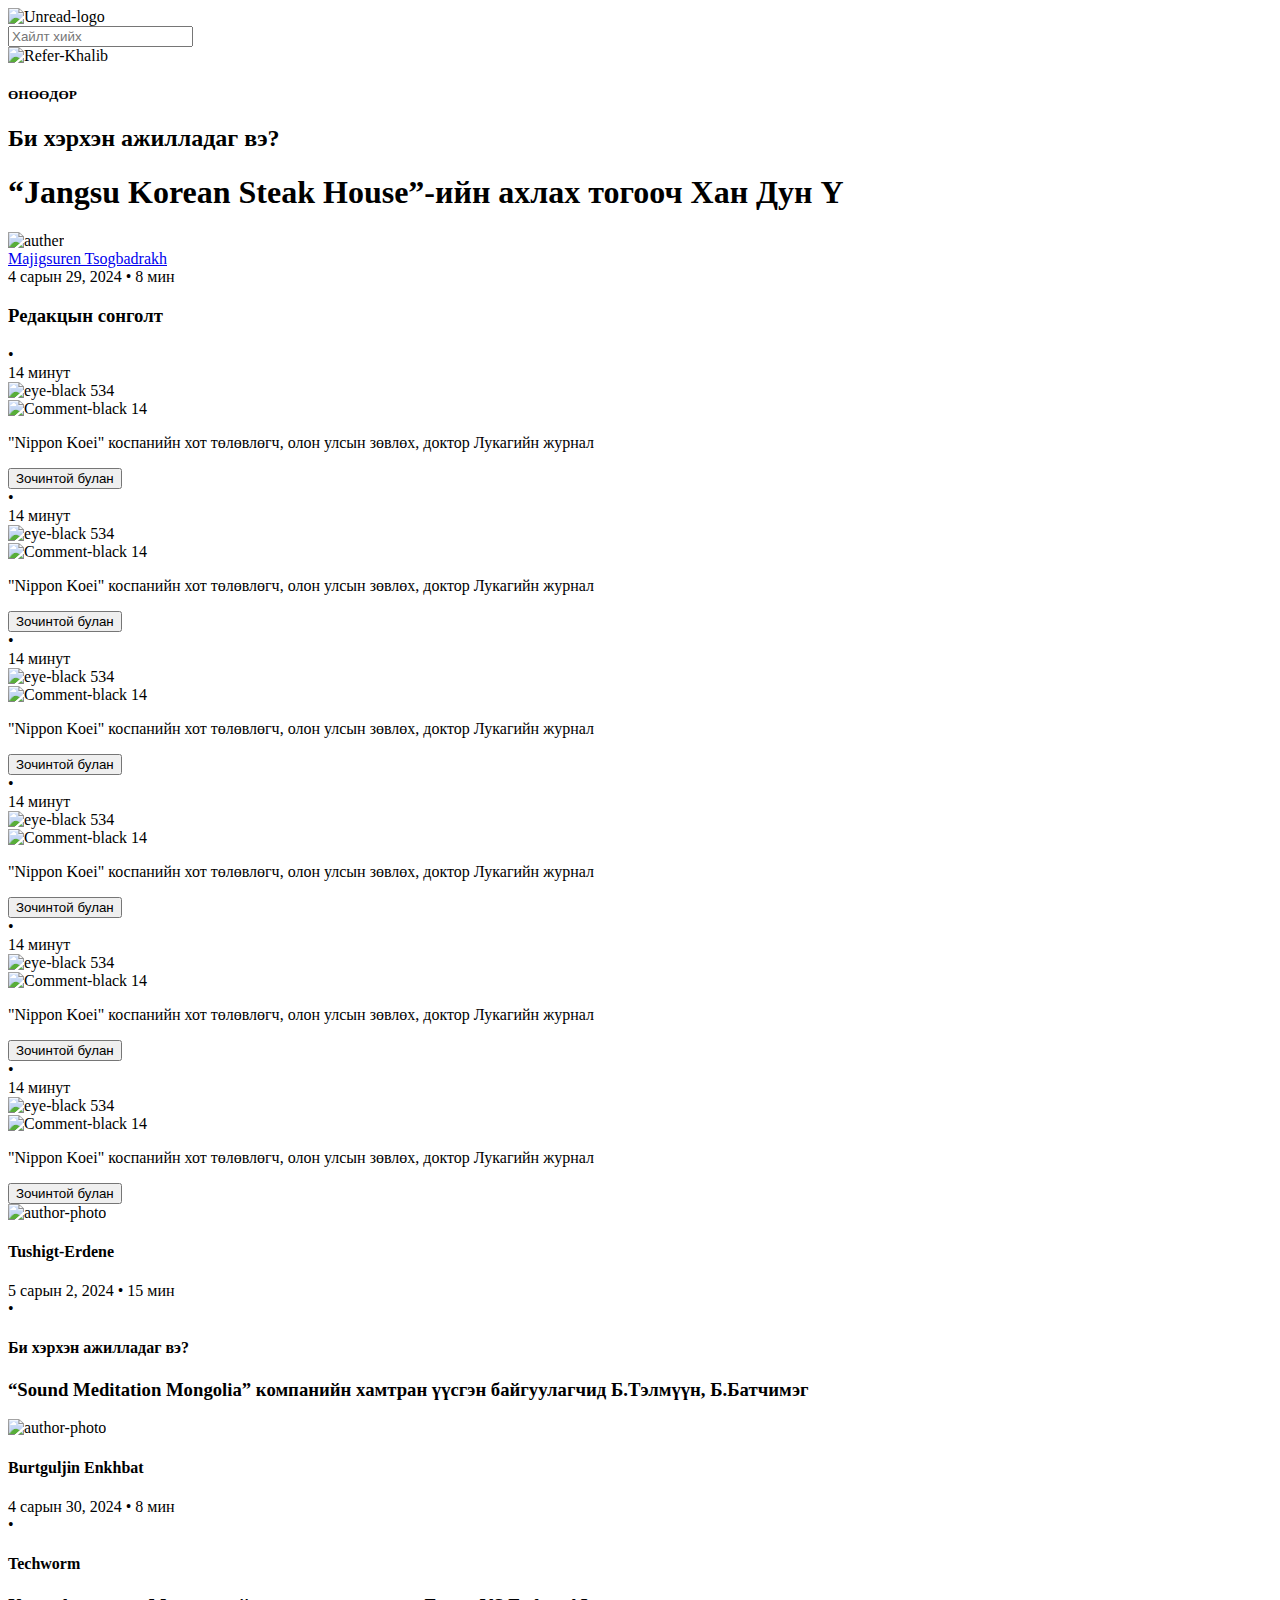
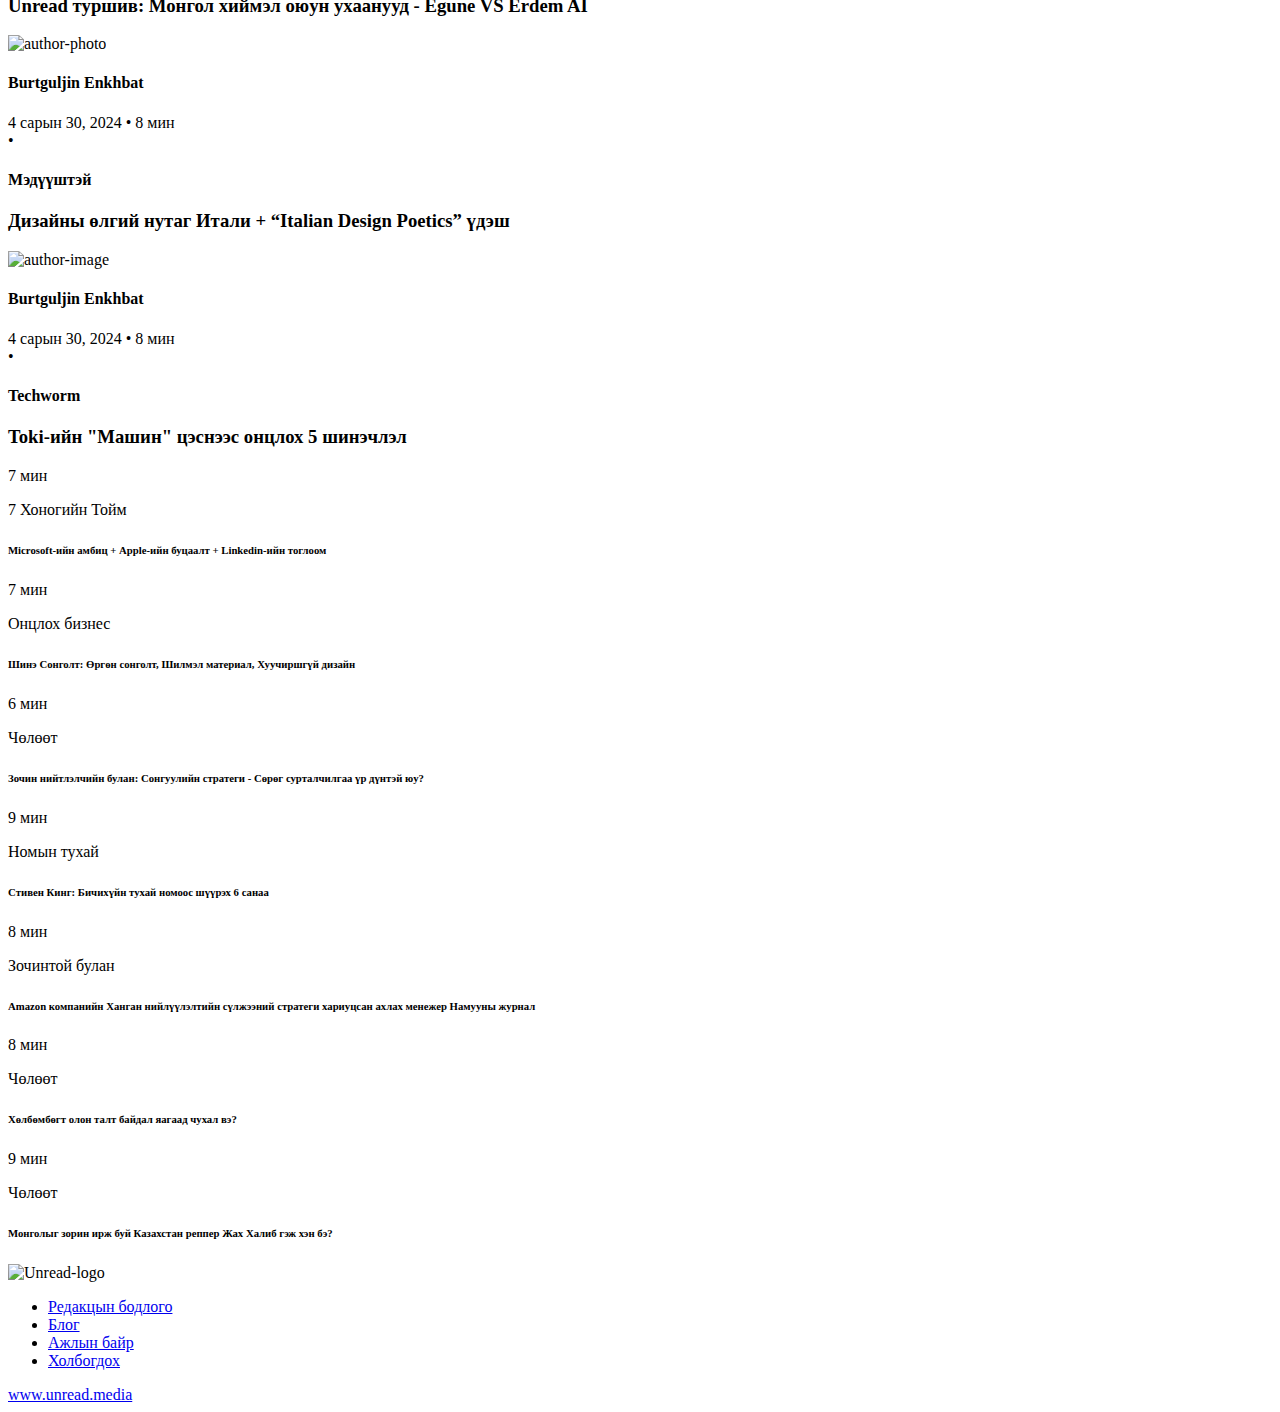
==== index.html @ 74ddb9d6 "Add files via upload" ====
<!DOCTYPE html>
<html lang="en">
  <head>
    <meta charset="UTF-8" />
    <meta name="viewport" content="width=device-width, initial-scale=1.0" />
    <link rel="stylesheet" href="./css/style.css" />
    <link
      rel="stylesheet"
      media="screen and (min-width:500px)"
      href="./css/mobile.css"
    />
    <link
      rel="stylesheet"
      media="screen and (max-width:1100px)"
      href="./css/widescreen.css"
    />

    <link
      rel="stylesheet"
      href="https://cdnjs.cloudflare.com/ajax/libs/font-awesome/6.5.2/css/all.min.css"
      integrity="sha512-SnH5WK+bZxgPHs44uWIX+LLJAJ9/2PkPKZ5QiAj6Ta86w+fsb2TkcmfRyVX3pBnMFcV7oQPJkl9QevSCWr3W6A=="
      crossorigin="anonymous"
      referrerpolicy="no-referrer"
    />
   

    <script src="https://kit.fontawesome.com/667c68e05d.js" crossorigin="anonymous"></script>
    <title>Unread today</title>
  </head>

  <body>
    <!-- Section:navbar -->
    <nav>
      <div>
        <i class="fa-solid fa-bars"></i>
      </div>
      <div class="navbar">
        <img
          src="https://unread.today/files/site_meta/b809740220f5b5b4749e697e42df987b.png"
          class="logo"
          alt="Unread-logo"
        />
        <span></span>
        <i class="fa-solid fa-magnifying-glass"></i>
        <form class="uk-search">
          <input
            class="core-search"
            type="search"
            name="SearchText"
            placeholder="Хайлт хийх"
          />
        </form>
        <!-- Doing navbar ended text -->

        <!-- Doing Search  -->


      </div>
      <div class="navbar-abandoned">
        <span></span>
        <span></span>
        <a href=""></a>


      </div>
    </nav>

    <!-- Section:hero -->
    <section id="hero">
      <div class="hero-overlay"></div>
      <div class="hero-info">
        <!-- large screen дээр зураг орж ирнэ. -->
        <div class="hero-lg-content">
          <div class="hero-content-photo">
            <img src="content-Khalib.jpg" alt="Refer-Khalib" />
          </div>
          <div>
            <div class="hero-content">
              <h5 class="fade-today">ӨНӨӨДӨР</h5>
              <h2>Би хэрхэн ажилладаг вэ?</h2>

              <h1>“Jangsu Korean Steak House”-ийн ахлах тогооч Хан Дун Ү</h1>
            </div>

            <!-- Author -->

            <div class="auther">
              <img src="hero-auther.jpg" alt="auther" />

              <div class="auther-name">
                <a class="fade-auther"
                  href="https://unread.today/author/Majigsuren"
                >
                  Majigsuren Tsogbadrakh</a
                >
                <br />

                <!-- <h4>Majigsuren Tsogbadrakh</h4> -->

                <span>4 сарын 29, 2024 • 8 мин</span>
              </div>
            </div>
          </div>
        </div>
      </div>
    </section>
    <!-- Doing Slider -->
    <section class="scroll">
      <h3>Редакцын сонголт</h3>

      <div id="scroll-container">
        <!-- img1 -->
        <!-- Scroll Section1 -->
        <div class="scroll--card" id="scroll-card-1">
          <div class="top">
            <div class="item item-1">
              <span>•</span>
            </div>

            <div class="item item-2">14 минут</div>
          </div>
          <div>
            <div class="middle">
              <div class="item item-3">
                <img src="eye-black.png" width="31px" alt="eye-black" />
                534
              </div>

              <div class="item item-4">
                <img
                  src="comment-black.png"
                  width="25px"
                  alt="Comment-black"
                />
                14
              </div>
            </div>

            <div class="bottom">
              <div class="item item-5">
                <p>
                  "Nippon Koei" коспанийн хот төлөвлөгч, олон улсын зөвлөх,
                  доктор Лукагийн журнал
                </p>
              </div>
            </div>

            <div class="item item-6">
              <a href="https://unread.today/c/journal-luka">
                <button>Зочинтой булан</button>
              </a>
            </div>
          </div>
        </div>
        <!-- Scroll Section2 -->
        <div class="scroll--card" id="scroll-card-2">
          <div class="top">
            <div class="item item-1">
              <span>•</span>
            </div>

            <div class="item item-2">14 минут</div>
          </div>
          <div>
            <div class="middle">
              <div class="item item-3">
                <img src="eye-black.png" width="31px" alt="eye-black" />
                534
              </div>

              <div class="item item-4">
                <img
                  src="comment-black.png"
                  width="25px"
                  alt="Comment-black"
                />
                14
              </div>
            </div>

            <div class="bottom">
              <div class="item item-5">
                <p>
                  "Nippon Koei" коспанийн хот төлөвлөгч, олон улсын зөвлөх,
                  доктор Лукагийн журнал
                </p>
              </div>
            </div>

            <div class="item item-6">
              <a href="https://unread.today/c/journal-luka">
                <button>Зочинтой булан</button>
              </a>
            </div>
          </div>
        </div>
        <!-- img1-ended -->
        <!-- Scroll section 3 -->
        <div class="scroll--card" id="scroll-card-3">
          <div class="top">
            <div class="item item-1">
              <span>•</span>
            </div>

            <div class="item item-2">14 минут</div>
          </div>
          <div>
            <div class="middle">
              <div class="item item-3">
                <img src="eye-black.png" width="31px" alt="eye-black" />
                534
              </div>

              <div class="item item-4">
                <img
                  src="comment-black.png"
                  width="25px"
                  alt="Comment-black"
                />
                14
              </div>
            </div>

            <div class="bottom">
              <div class="item item-5">
                <p>
                  "Nippon Koei" коспанийн хот төлөвлөгч, олон улсын зөвлөх,
                  доктор Лукагийн журнал
                </p>
              </div>
            </div>

            <div class="item item-6">
              <a href="https://unread.today/c/journal-luka">
                <button>Зочинтой булан</button>
              </a>
            </div>
          </div>
        </div>

        <!-- Scroll Section4 -->
        <div class="scroll--card" id="scroll-card-4">
          <div class="top">
            <div class="item item-1">
              <span>•</span>
            </div>

            <div class="item item-2">14 минут</div>
          </div>
          <div>
            <div class="middle">
              <div class="item item-3">
                <img src="eye-black.png" width="31px" alt="eye-black" />
                534
              </div>

              <div class="item item-4">
                <img
                  src="comment-black.png"
                  width="25px"
                  alt="Comment-black"
                />
                14
              </div>
            </div>

            <div class="bottom">
              <div class="item item-5">
                <p>
                  "Nippon Koei" коспанийн хот төлөвлөгч, олон улсын зөвлөх,
                  доктор Лукагийн журнал
                </p>
              </div>
            </div>

            <div class="item item-6">
              <a href="https://unread.today/c/journal-luka">
                <button>Зочинтой булан</button>
              </a>
            </div>
          </div>
        </div>
        <!-- Scroll Section5 -->
        <div class="scroll--card" id="scroll-card-5">
          <div class="top">
            <div class="item item-1">
              <span>•</span>
            </div>

            <div class="item item-2">14 минут</div>
          </div>
          <div>
            <div class="middle">
              <div class="item item-3">
                <img src="eye-black.png" width="31px" alt="eye-black" />
                534
              </div>

              <div class="item item-4">
                <img
                  src="comment-black.png"
                  width="25px"
                  alt="Comment-black"
                />
                14
              </div>
            </div>

            <div class="bottom">
              <div class="item item-5">
                <p>
                  "Nippon Koei" коспанийн хот төлөвлөгч, олон улсын зөвлөх,
                  доктор Лукагийн журнал
                </p>
              </div>
            </div>

            <div class="item item-6">
              <a href="https://unread.today/c/journal-luka">
                <button>Зочинтой булан</button>
              </a>
            </div>
          </div>
        </div>

        <!-- Scroll Section6 -->
        <div class="scroll--card" id="scroll-card-6">
          <div class="top">
            <div class="item item-1">
              <span>•</span>
            </div>

            <div class="item item-2">14 минут</div>
          </div>
          <div>
            <div class="middle">
              <div class="item item-3">
                <img src="eye-black.png" width="31px" alt="eye-black" />
                534
              </div>

              <div class="item item-4">
                <img
                  src="comment-black.png"
                  width="25px"
                  alt="Comment-black"
                />
                14
              </div>
            </div>

            <div class="bottom">
              <div class="item item-5">
                <p>
                  "Nippon Koei" коспанийн хот төлөвлөгч, олон улсын зөвлөх,
                  доктор Лукагийн журнал
                </p>
              </div>
            </div>

            <div class="item item-6">
              <a href="https://unread.today/c/journal-luka">
                <button>Зочинтой булан</button>
              </a>
            </div>
          </div>
        </div>
      </div>
    </section>



    <!--Section: Article-->





    <!-- 1 -->
    <section class="article">
      <!-- 1 -->
      <div class="article-container">


          <div class="article-author">
            <img src="https://unread.today/files/profile/03777e0530674c333e0932d56a7097ae.jpeg" alt="author-photo">
         
            <div class="article-author-content">
              <h4>Tushigt-Erdene</h4>
              <span>5 сарын 2,  2024</span>
             
              <span>•</span> 
              <span>15 мин </span>
        
            </div>
         </div>

         <div class="article-tab">
         
             <div class="article-content">
              <div class="article-category">
                <span>•</span>
                <h4>Би хэрхэн ажилладаг вэ?</h4>
              </div>
              <h3>
                  “Sound Meditation Mongolia” компанийн хамтран үүсгэн байгуулагчид Б.Тэлмүүн, Б.Батчимэг
                  
              </h3>
            </div>
            <div class="article-image" id="article-image-1"></div>


      </div>

      </div>
    
      <!-- 2 -->
      <div class="article-container">
          <div class="article-author">
            <img
              src="https://unread.today/files/profile/452a23488f336be1094232a7cb0e83bd.jpg"  alt="author-photo">
              

            <div class="article-author-content">
              <h4>Burtguljin Enkhbat</h4>
              <span>4 сарын 30, 2024</span>
              <span>•</span> 
              <span>8 мин</span>
            </div>
          </div>
          <div class="article-tab">
            <div class="article-content">
              <div class="article-category">
                  <span>•</span> 
             
                <h4>Techworm</h4>
              </div>
              <h3>Unread туршив: Монгол хиймэл оюун ухаанууд - Egune VS Erdem AI</h3>
            </div>
            <div class="article-image" id="article-image-2"></div>
          </div>
        </div>
        <!-- 3 -->

        <div class="article-container">
          <div class="article-author">
            <img
              src="https://unread.today/files/profile/f14a217d09d0d74f3824c3aa80eba6a5.JPG"
              alt="author-photo"

            >
            <div class="article-author-content">
              <h4>Burtguljin Enkhbat</h4>
              <span>4 сарын 30, 2024</span>
              <span>•</span> 
             
              <span>8 мин</span>
            </div>
          </div>
          <div class="article-tab">
            <div class="article-content">
              <div class="article-category">
                  <span>•</span> 
             
                <h4>Мэдүүштэй</h4>
              </div>
              <h3>Дизайны өлгий нутаг Итали + “Italian Design Poetics” үдэш</h3>
            </div>
            <div class="article-image" id="article-image-3"></div>
          </div>
        </div>
           <!-- 4 -->

           <div class="article-container">
              <div class="article-author">
                <img
                  src="https://unread.today/files/profile/aea2b15a61878174b3ccd1b207eefea2.JPG"
                  alt="author-image"
                />

              
                <div class="article-author-content">
                  <h4>Burtguljin Enkhbat</h4>
                  <span>4 сарын 30, 2024</span>
                  <span>•</span> 
                 
                  <span>8 мин</span>
                </div>
              </div>
              <div class="article-tab">
                <div class="article-content">
                  <div class="article-category">
                      <span>•</span> 
                 
                    <h4>Techworm</h4>
                  </div>
                  <h3>Toki-ийн "Машин" цэснээс онцлох 5 шинэчлэл</h3>
                </div>
                <div class="article-image" id="article-image-4"></div>
              </div>
            </div>
              
  </section>



  <section class="prev-week">
    <div class="prev-week-container">
  
    


      <div class="prev-container">
        
        
        <div class="box-img big-img card-flex" id="prev-img-1">
          
          <!-- Prev:text -->
          <div class="prev-content">
            <span>7 мин</span>
            <P>7 Хоногийн Тойм</P>
            <h6>
              Microsoft-ийн амбиц + Apple-ийн буцаалт + Linkedin-ийн тоглоом
  
            </h6>
  
          </div>
          <!-- Prev:text ended -->
          
          
          </div>


        <div class="small-img-container">
          <div class="box-img small-img card-flex" id="prev-img-2">
            
            <div class="prev-content-small">
              <span>7 мин</span>
              <P> Онцлох бизнес</P>
              <h6>
                Шинэ Сонголт: Өргөн сонголт, Шилмэл материал, Хуучиршгүй дизайн
              </h6>
    
            </div>
            <!-- img -->

          </div>
          <div class="box-img small-img card-flex" id="prev-img-3">

            <div class="prev-content-small">
              <span>6 мин</span>
              <P> Чөлөөт</P>
              <h6>
                Зочин нийтлэлчийн булан: Сонгуулийн стратеги - Сөрөг сурталчилгаа үр дүнтэй юу?
              </h6>
    
            </div>
            
            
            
            <!-- img3 -->
            
            </div>
        </div>
      </div>

      <!-- second container -->
      <div class="prev-container">
        <div class="small-img-container">
          <div class="box-img small-img card-flex" id="prev-img-4">
            
            <div class="prev-content-small">
              <span>9 мин</span>
              <P>Номын тухай</P>
              <h6>
                Cтивен Кинг: Бичихүйн тухай номоос шүүрэх 6 санаа
    
              </h6>
    
            </div>
            <!-- img4 -->
          
            
            
            </div>
          <div class="box-img small-img card-flex" id="prev-img-5">
            
            <div class="prev-content-small">
              <span>8 мин</span>
              <P>Зочинтой булан</P>
              <h6>
                Amazon компанийн Ханган нийлүүлэлтийн сүлжээний стратеги хариуцсан ахлах менежер Намууны журнал

              </h6>
    
            </div>
          
            
            <!-- img5 -->
            
            </div> 
        </div>


        <div class="mid-img-container">
          <div class="box-img mid-img card-flex" id="prev-img-6">

            <div class="prev-content-mid">
              <span>8 мин</span>
              <P>Чөлөөт</P>
              <h6>
                Хөлбөмбөгт олон талт байдал яагаад чухал вэ?
              </h6>
    
            </div>
            
          
            
          </div>
          <div class="box-img mid-img card-flex" id="prev-img-7">


            <div class="prev-content-mid">
              <span>9 мин</span>
              <P>Чөлөөт</P>
              <h6>
                Монголыг зорин ирж буй Казахстан реппер Жах Халиб гэж хэн бэ?
              </h6>
    
            </div>
            
        
            
            </div>
        </div>
      </div>
    </div>
  </section>

  <div class="footer-top">


  </div>

  <footer class="footer-bottom">
 <div class="footer-container">

   <div class="footer-info">
     <img
     src="https://unread.today/files/site_meta/b809740220f5b5b4749e697e42df987b.png"
     class="logo"
     alt="Unread-logo">

     <div class="footer-li">
       <ul>
         <li><a href="#">Редакцын бодлого</a></li>
         <li><a href="#">Блог</a></li>
         <li><a href="#">Ажлын байр</a></li>
         <li><a href="#">Холбогдох</a></li>
        
       </ul>
     </div>
   </div>
 <!-- social -->
   <div class="social">
     <a href="http://facebook.com" target="_blank"><i class="fab fa-facebook fa-3x"></i></a>
     <a href="http://twitter.com" target="_blank"><i class="fab fa-twitter fa-3x"></i></a>
     <a href="http://instagram.com" target="_blank"><i class="fab fa-instagram fa-3x"></i></a>
     <a href="http://youtube.com" target="_blank"><i class="fab fa-youtube fa-3x"></i></a>
     <!-- <i class="fa-brands fa-app-store-ios fa-3x   "></i>
     <i class="fa-brands fa-google-pay fa-3x"></i>
     <i class="fa-brands fa-google-play fa-3x"></i> -->
     <!-- https://fontawesome.com/search?q=Google%20play&o=r&m=free&f=brands%2Csharp%2Cclassic -->
  </div>
  <div class="footer-media"><a href="http://www.unread.media" class="unread-link" target="_blank">www.unread.media</a></div>

 </div>

  </footer>




    <!-- Doing circle -->

    <!-- chechbox input -->
    <!-- <div id="check">
      <input type="checkbox" name="a" />
    </div> -->

    <!-- Text Fade-in-fade-out using CSS animation -->
    <!-- <div class="fade-in-fade-out">Smart Code</div> -->

    <!--  -->
    
    <!-- Doing navbar abondened content -->


</html>
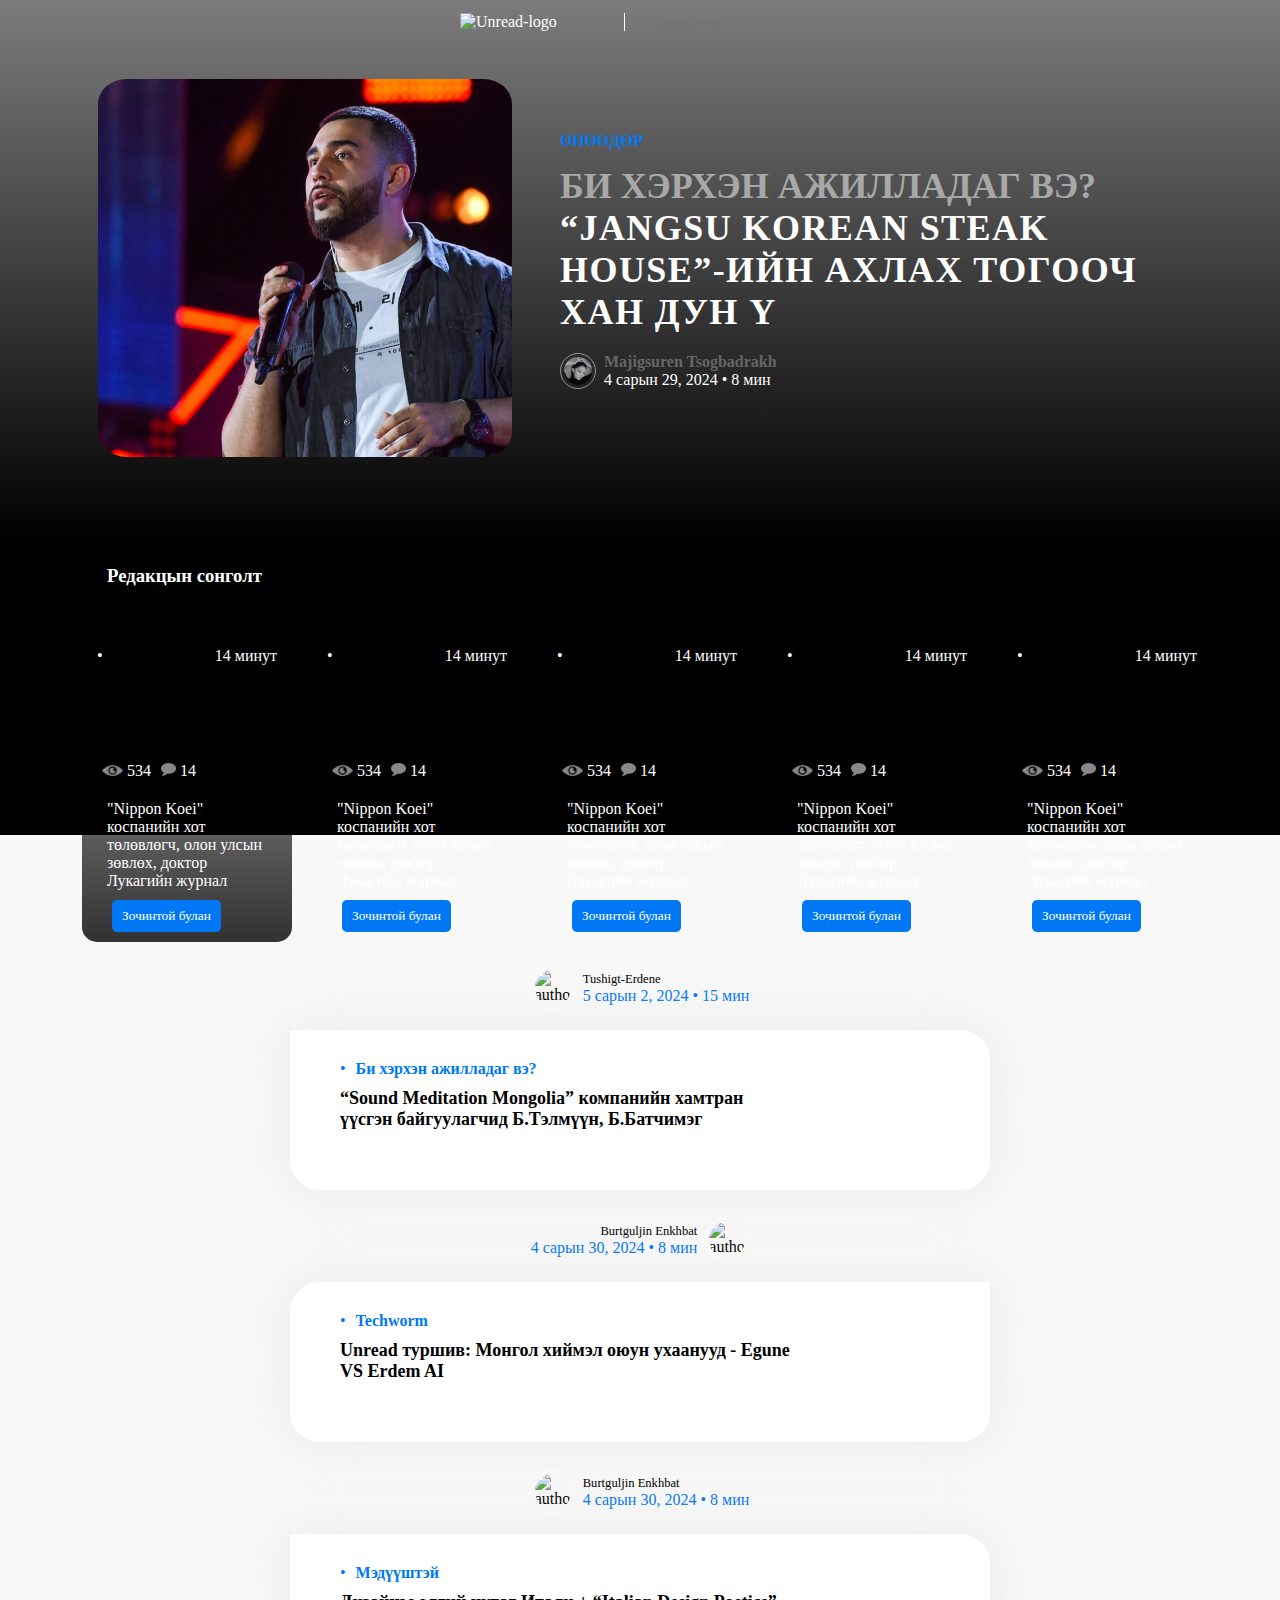
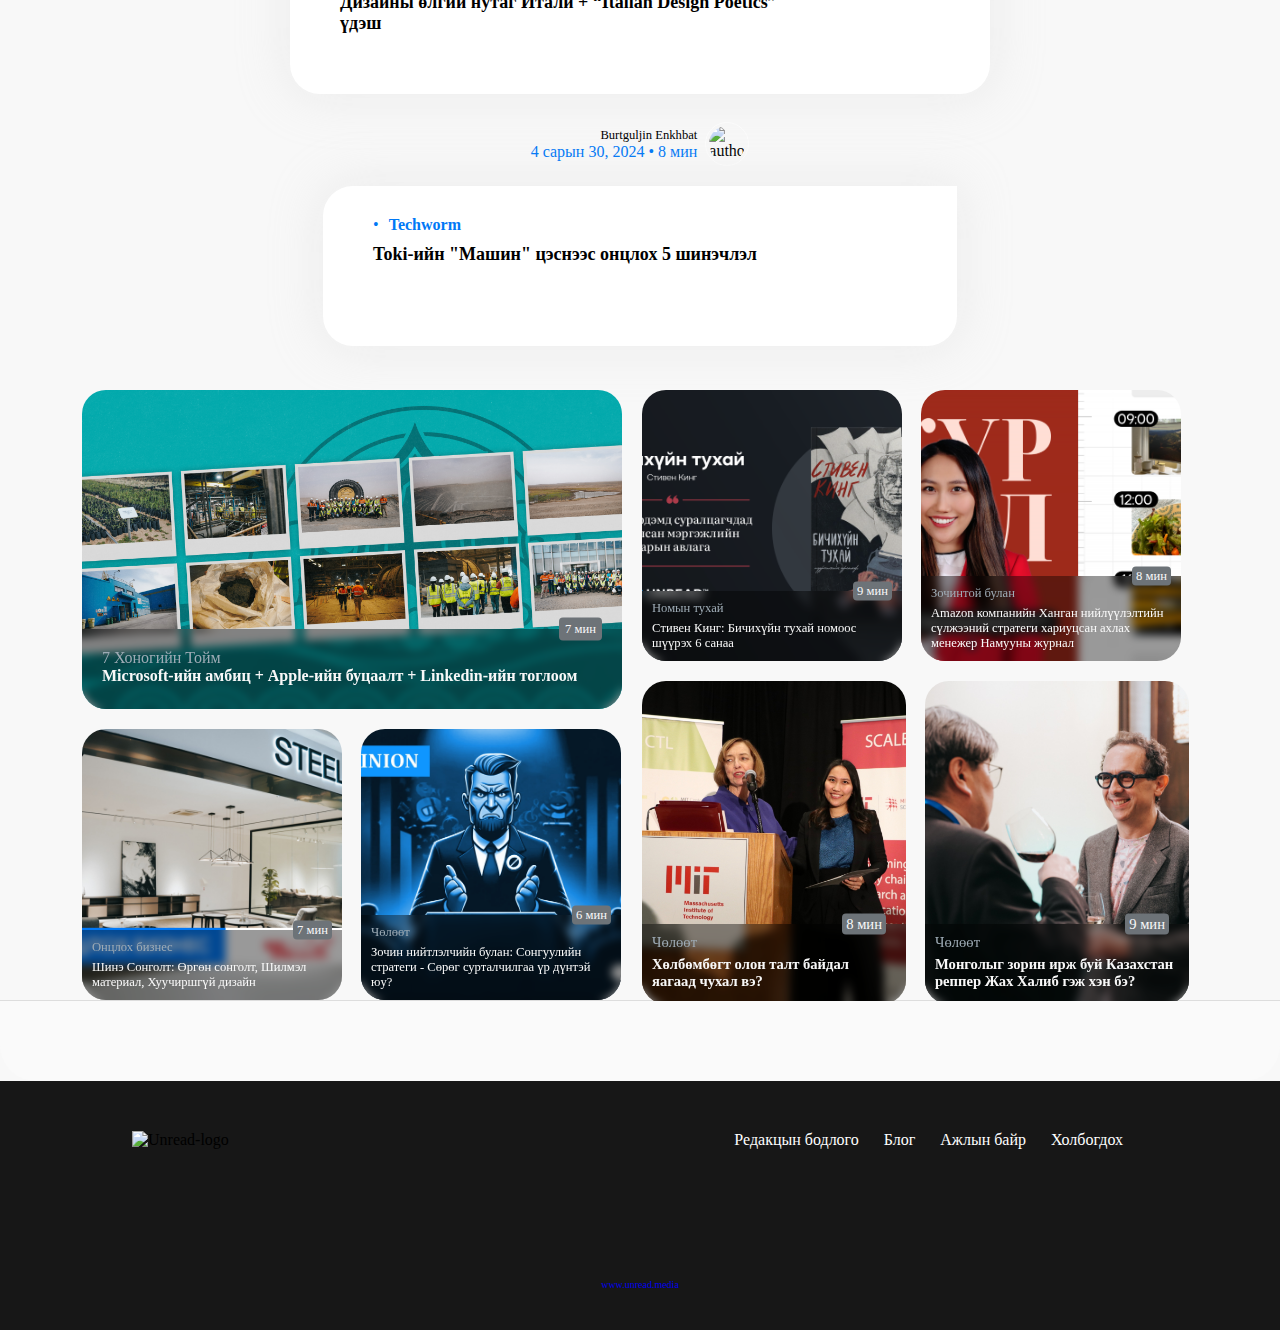
==== commit d5b0af24: "Upload html again" ====
--- a/index.html
+++ b/index.html
@@ -3,16 +3,16 @@
   <head>
     <meta charset="UTF-8" />
     <meta name="viewport" content="width=device-width, initial-scale=1.0" />
-    <link rel="stylesheet" href="./css/style.css" />
+    <link rel="stylesheet" href="style.css" />
     <link
       rel="stylesheet"
       media="screen and (min-width:500px)"
-      href="./css/mobile.css"
+      href="mobile.css"
     />
     <link
       rel="stylesheet"
       media="screen and (max-width:1100px)"
-      href="./css/widescreen.css"
+      href="widescreen.css"
     />
 
     <link
--- a/style.css
+++ b/style.css
@@ -0,0 +1,856 @@
+* {
+  box-sizing: border-box;
+  margin: 0;
+  font-weight: normal;
+  font-family: "SF Display";
+}
+body {
+  background-color: #f8f8f8;
+}
+
+@font-face {
+  font-family: "SF Display";
+  src: url(/fonts/SF-UI-Display-Regular.otf);
+}
+
+@font-face {
+  font-family: "SF Display";
+  src: url(/fonts/SF-UI-Display-Medium.otf);
+  font-weight: 500;
+}
+@font-face {
+  font-family: "SF Display";
+  src: url(/fonts/SF-UI-Display-Semibold.otf);
+  font-weight: 600;
+}
+@font-face {
+  font-family: "SF Display";
+  src: url(/fonts/SF-UI-Display-Bold.otf);
+  font-weight: 700;
+}
+@font-face {
+  font-family: "SF Display";
+  src: url(/fonts/SF-UI-Display-Black.otf);
+  font-weight: 800;
+}
+
+h1,
+h2,
+h3,
+h4,
+h5,
+h6 {
+  font-weight: 700;
+}
+
+/* navbar styling */
+
+nav {
+  position: absolute;
+  z-index: 3;
+  width: 100%;
+  display: flex;
+  justify-content: space-between;
+  align-items: center;
+  /* background-color: #333; */
+  padding: 12px 20px;
+  color: #fff;
+}
+
+.navbar {
+  display: flex;
+  justify-content: space-between;
+  align-items: center;
+}
+
+.navbar span::before {
+  content: " ";
+  display: inline-block;
+  width: 1px;
+  background-color: #fff;
+  height: 18px;
+  margin-left: 30px;
+  margin-right: 17px;
+  vertical-align: middle;
+}
+
+nav img {
+  width: 134px;
+  height: 18px;
+}
+.nav i {
+  height: 20px;
+}
+
+.core-search {
+  margin-left: 10px;
+  border: none;
+  background-color: transparent;
+  display: none;
+}
+
+/* Section:hero stying */
+
+#hero {
+  position: relative;
+  width: 100%;
+  height: 60vh;
+  /* background: url("https://unread.today/files/969a1aed-77a4-45e9-b7b7-3ee2709aaf31/2b2d04a35eea05cd9d130e962f3d2ee3.jpg")
+    no-repeat center center/cover; */
+  /* background-size: cover; */
+  /* background-position: center; */
+
+  background: url(../img/hero-Khalib.png) no-repeat center center/cover;
+  color: #fff;
+  /* overlay effect */
+  /* position: absolute;
+  top: 0;
+  left: 0;
+  z-index: -2; */
+  display: flex;
+  align-items: end;
+  justify-content: center;
+}
+
+#hero .hero-overlay {
+  position: absolute;
+  width: 100%;
+  height: 100%;
+  background-image: linear-gradient(
+    to bottom,
+    rgba(0, 0, 0, 0.5),
+    rgba(0, 0, 0, 1)
+  );
+  z-index: 1;
+  top: 0;
+  left: 0;
+}
+
+#hero .hero-info {
+  flex-direction: column;
+  padding: 0 20px;
+  margin-bottom: 60px;
+  /*  */
+
+  position: absolute;
+  width: 100%;
+  z-index: 2;
+  margin: auto;
+}
+#hero .hero-content {
+  padding-bottom: 20px;
+  text-transform: uppercase;
+}
+
+#hero .hero-content h1 {
+  font-weight: 900;
+  letter-spacing: 0.09rem;
+}
+
+.hero-content h2 {
+  color: rgba(255, 255, 255, 0.5);
+
+  margin: 7px 0 0 0;
+}
+
+#hero .hero-info h5 {
+  color: #0078f6;
+  margin: 0 11px 15px 0;
+}
+
+#auther {
+  display: block;
+}
+
+span .pre-dot::before {
+  content: "•";
+}
+
+.auther {
+  display: flex;
+  gap: 8px;
+}
+.auther img {
+  width: 36px;
+  height: 36px;
+  border-radius: 50%;
+  border: 1px solid rgba(255, 255, 255, 0.5);
+  padding: 3px;
+}
+.auther-name a {
+  text-decoration: none;
+  color: rgba(255, 255, 255, 0.3);
+
+  font-weight: 700;
+}
+
+.hero-content-img {
+  max-width: 446px;
+  max-height: 446px;
+}
+
+.hero-content-photo {
+  display: none;
+}
+
+/* media query */
+
+@media screen and (min-width: 768px) {
+  .core-search {
+    display: block;
+  }
+
+  #hero {
+    align-items: center;
+  }
+
+  .hero-lg-content {
+    display: flex;
+    max-width: 1116px;
+    gap: 32px;
+    justify-content: center;
+    align-items: center;
+    margin: auto;
+  }
+
+  .hero-content h1,
+  .hero-content h2 {
+    font-size: 36px;
+  }
+
+  .hero-content-photo {
+    display: block;
+    max-width: 446px;
+    max-height: 446px;
+  }
+
+  .hero-content-photo img {
+    width: 100%;
+    min-height: 410px;
+    object-fit: cover;
+    border-radius: 10%;
+    padding: 16px;
+  }
+
+  /* Article content */
+
+  .article {
+    display: flex;
+    width: 100%;
+    max-width: 1116px;
+    gap: 32px;
+    justify-content: center;
+    align-items: center;
+    margin-right: auto;
+  }
+
+  .auther {
+    margin-bottom: 20px;
+  }
+
+  .article-container .auther a {
+    color: #171717;
+  }
+
+  .article-container {
+    max-width: 700px;
+    height: 182px;
+    gap: 32px;
+    justify-content: center;
+    align-items: center;
+    margin: auto;
+    margin-bottom: 20px;
+  }
+}
+
+/* Scrolling  */
+.scroll {
+  width: 100%;
+  background-image: linear-gradient(#000 70%, transparent 30%);
+}
+
+.scroll h3 {
+  max-width: 1116px;
+  padding: 25px;
+  margin: auto;
+  text-align: start;
+  color: #fff;
+}
+
+#scroll-container {
+  max-width: 1116px;
+  display: flex;
+  gap: 20px;
+  color: #fff;
+  overflow-x: scroll;
+  padding: 20px 0px;
+  margin: auto;
+}
+
+.scroll--card {
+  min-width: 210px;
+  height: 310px;
+  padding: 10px;
+  border-radius: 15px;
+  display: flex;
+  flex-direction: column;
+  justify-content: space-between;
+}
+
+#scroll-card-1 {
+  background: linear-gradient(to bottom, rgba(0, 0, 0, 0.3), rgba(0, 0, 0, 0.8)),
+    url(/img/1.jpeg) no-repeat center center/cover;
+}
+
+#scroll-card-2 {
+  background: url(/img/2.jpg) no-repeat center center/cover;
+}
+#scroll-card-3 {
+  background: url(/img/3.jpg) no-repeat center center/cover;
+}
+#scroll-card-4 {
+  background: url(/img/4.jpg) no-repeat center center/cover;
+}
+#scroll-card-5 {
+  background: url(/img/5.png) no-repeat center center/cover;
+}
+#scroll-card-6 {
+  background: url(/img/6.png) no-repeat center center/cover;
+}
+
+/* <!-- Doing Slider --> */
+
+#container .item img {
+  width: 21px;
+  height: 18px;
+  padding-left: 10px;
+  border: none;
+}
+
+.item-6 a {
+  text-decoration: none;
+}
+
+.item-6 button {
+  background-color: #0078f6;
+  color: #fff;
+  text-decoration: none;
+  border: none;
+  padding: 8px 10px;
+  border-radius: 5px;
+  cursor: pointer;
+  margin-left: 20px;
+}
+
+.top {
+  display: flex;
+  justify-content: space-between;
+  margin: 5px 5px;
+}
+
+.middle {
+  display: flex;
+  margin-top: 30px;
+  margin-bottom: 20px;
+}
+
+.middle img {
+  padding-left: 10px;
+}
+
+.bottom p {
+  margin: 10px 15px;
+}
+
+/* Section: Article styling */ /* Section: Article styling */
+
+.article {
+  max-width: 1116px;
+  margin: auto;
+  padding: 25px;
+  display: flex;
+  flex-direction: column;
+  gap: 50px;
+  /* background-color: red; */
+
+  margin-bottom: 20px;
+}
+
+/*  Note */
+.article-container:nth-child(even) {
+  align-self: end;
+}
+.article :nth-of-type(odd) .article-tab {
+  border-radius: 0px 30px 30px 30px;
+}
+.article :nth-of-type(even) .article-tab {
+  border-radius: 30px 0px 30px 30px;
+}
+.article :nth-of-type(even) .article-author {
+  flex-direction: row-reverse;
+  justify-content: end;
+  text-align: right;
+}
+/*  NOte */
+
+.article-container {
+  display: flex;
+  flex-direction: column;
+  gap: 20px;
+  /* background-color: green; */
+}
+
+.article-author {
+  display: flex;
+
+  align-items: center;
+  gap: 8px;
+  font-size: 1rem;
+  cursor: pointer;
+  transition: 0.5s;
+}
+
+.article-author img {
+  width: 44px;
+  height: 44px;
+  border-radius: 50%;
+  padding: 3px;
+  border: 1px solid rgba(255, 255, 255, 0.5);
+  transition: 0.5s;
+}
+
+.article-author img:hover {
+  scale: 1.4;
+  border: 2px solid #fff;
+}
+
+.article-author h4 {
+  color: rgba(255, 255, 255, 0.5);
+}
+
+/* article-tab styling */
+.article-tab {
+  display: flex;
+  align-items: start;
+  background-color: #fff;
+  padding: 30px 50px;
+  justify-content: space-between;
+  gap: 50px;
+  box-shadow: 0px 0px 50px 4px rgba(209, 209, 209, 0.3);
+  cursor: pointer;
+  transition: 0.5s;
+}
+
+.article-tab:hover {
+  box-shadow: 0px 0px 50px 4px hsla(0, 0%, 44%, 0.44);
+  transform: translate(0, -5px);
+}
+
+.article-content {
+  width: fit-content;
+  display: flex;
+  flex-direction: column;
+  gap: 10px;
+}
+
+.article-content h3 {
+  font-size: 18px;
+}
+.article-category {
+  display: flex;
+  gap: 10px;
+  color: #0078f6;
+}
+
+/* .article-category span {
+  margin-left: -15px;
+} */
+
+.article-image {
+  min-width: 100px;
+  height: 100px;
+  background-size: cover;
+  background-position: center;
+  border-radius: 50%;
+}
+
+#article-image-1 {
+  background-image: url(https://unread.today/files/969a1aed-77a4-45e9-b7b7-3ee2709aaf31/54b9708070b76e49912b84a4a833d540.jpg);
+}
+#article-image-2 {
+  background-image: url(https://unread.today/files/e8e08e0b-2c4f-4f62-83e2-43a512c166d6/90ed3be0cf2ab105ca01cc4b9ccd4821_square.jpg);
+}
+
+#article-image-3 {
+  background-image: url(https://unread.today/files/e8e08e0b-2c4f-4f62-83e2-43a512c166d6/ff92d484013a7a75fd9dbdf99d9fdfb9_square.jpg);
+}
+
+#article-image-4 {
+  background-image: url(https://unread.today/files/007afc64-288a-4208-b9d7-3eda84011c1d/a8da7d636bfae69dd8015f28736e63b1_square.jpg);
+}
+
+.article-content span,
+.article-author-content {
+  color: #0078f6;
+}
+.article-author-content h4 {
+  color: #000000;
+  font-weight: 100;
+  font-size: 12.6px;
+}
+
+/* Css chechbox input styling  */
+
+/* Text Fade-in-fade-out using CSS animation  */
+@keyframes fade-inout {
+  0% {
+    opacity: 1;
+  }
+  100% {
+    opacity: 0;
+  }
+}
+.fade-in-fade-out {
+  animation: fade-inout 5s infinite alternate;
+  font-size: 5rem;
+  text-align: center;
+  color: #0078f6;
+}
+
+/*  fade-inout: animation name
+     5s:duration is 5s
+    infinite:make the animation continue for ever
+    alternate: make the animation run forwards first, then backwards. */
+
+/* Style the text */
+
+/* Doing fade in hero sections word:Өнөөдөр */
+
+@keyframes fade-inout {
+  0% {
+    opacity: 1;
+  }
+  100% {
+    opacity: 0;
+  }
+}
+.fade-today {
+  animation: fade-inout 5s infinite alternate;
+  font-size: 1rem;
+}
+
+@keyframes hero-fade-auther {
+  0% {
+    opacity: 1;
+  }
+  100% {
+    opacity: 0;
+  }
+}
+.fade-auther {
+  animation: hero-fade-auther 1.5s infinite alternate;
+  /* font-size: 1rem; */
+  color: #fff;
+}
+
+/* Section Previus week - navbar */
+.prev-week {
+  margin: 3.5rem 0rem;
+  border-bottom: 1.5px solid #ddd;
+  margin-bottom: 2px;
+  padding: 0 25px;
+}
+.prev-week ul {
+  display: flex;
+  justify-content: space-around;
+  padding: 10px;
+  padding-left: 20px;
+}
+
+.prev-week ul li {
+  list-style: none;
+  font-size: 13.5px;
+}
+.prev-week ul li a {
+  text-decoration: none;
+  /* color: rgba(255, 255, 255, 0.7); */
+  color: #888;
+}
+
+.prev-week ul li a:hover {
+  cursor: pointer;
+  color: #0078f6;
+  margin-bottom: 10px;
+  border-bottom: 1px solid #0078f6;
+  /* background-image: linear-gradient(#000 70%, transparent 30%); */
+}
+
+/* Prev-images styling */
+
+.prev-week {
+  width: 100vw;
+  /* background-color:#ddd; */
+  margin: auto;
+}
+
+.prev-week-container {
+  max-width: 1116px;
+  margin: auto;
+  display: flex;
+  gap: 20px;
+  /* background-color: #d3d3d3 */
+}
+
+.prev-container {
+  max-width: 550px;
+  max-height: 610px;
+  display: flex;
+  flex-direction: column;
+  gap: 20px;
+  /* background-color: aqua; */
+}
+
+.small-img-container,
+.mid-img-container {
+  display: flex;
+  gap: 19px;
+}
+
+.box-img {
+  background-position: center center;
+  background-size: cover;
+  border-radius: 24px;
+}
+
+.big-img {
+  width: 540px;
+  height: 360px;
+  /* background-color: red; */
+}
+.mid-img {
+  width: 264px;
+  height: 323px;
+  /* background-color: yellow; */
+}
+
+.small-img {
+  width: 260px;
+  height: 271px;
+  /* background-color: orange; */
+}
+
+#prev-img-1 {
+  background: url(/prev-image1.png) no-repeat center center/cover;
+}
+#prev-img-2 {
+  background: url(/prev-image2.jpeg) no-repeat center center/cover;
+}
+#prev-img-3 {
+  background: url(/prev-image3.jpeg) no-repeat center center/cover;
+}
+#prev-img-4 {
+  background: url(/prev-image4.png) no-repeat center center/cover;
+}
+#prev-img-5 {
+  background: url(/prev-image5.png) no-repeat center center/cover;
+}
+#prev-img-6 {
+  background: url(/prev-image7.jpeg) no-repeat center center/cover;
+}
+#prev-img-7 {
+  background: url(/prev-image8.jpeg) no-repeat center center/cover;
+}
+
+/* Prev-content styling */
+
+.prev-content {
+  background-color: rgba(0, 0, 0, 0.4);
+  backdrop-filter: blur(4px);
+  /* background: #333; */
+  padding: 20px;
+  position: relative;
+  min-height: 80px;
+  border-radius: 0px 0px 24px 24px;
+}
+
+.prev-content p {
+  /* color: #6d7378; */
+  color: #9eabb5;
+}
+
+.prev-content h6 {
+  color: #f8f8f8;
+  font-weight: 700;
+  font-size: 16px;
+}
+
+.prev-content span {
+  position: absolute;
+  top: 0;
+  right: 20px;
+  transform: translateY(-50%);
+  background-color: #6d7378;
+  padding: 4px 6px;
+  color: #f8f8f8;
+  border-radius: 4px;
+  font-size: 12.6px;
+}
+
+.card-flex {
+  display: flex;
+  flex-direction: column;
+  justify-content: end;
+}
+
+/* prev-content-small styling */
+
+.prev-content-small {
+  background-color: rgba(0, 0, 0, 0.4);
+  backdrop-filter: blur(4px);
+  /* background: #333; */
+  padding: 10px;
+  position: relative;
+  min-height: 60px;
+  border-radius: 0px 0px 24px 24px;
+}
+
+.prev-content-small p {
+  /* color: #6d7378; */
+  color: #9eabb5;
+  font-size: 12.6px;
+  margin-bottom: 5px;
+}
+
+.prev-content-small h6 {
+  color: #f8f8f8;
+  /* color: #171717; */
+  font-weight: 500;
+  font-size: 12.6px;
+}
+
+.prev-content-small span {
+  position: absolute;
+  top: 0;
+  right: 10px;
+  transform: translateY(-50%);
+  background-color: #6d7378;
+  padding: 2px 4px;
+  color: #f8f8f8;
+  border-radius: 4px;
+  font-size: 12.6px;
+}
+
+/* prev-content-mid styling */
+
+.prev-content-mid {
+  background-color: rgba(0, 0, 0, 0.4);
+  backdrop-filter: blur(4px);
+  /* background: #333; */
+  padding: 10px;
+  position: relative;
+  min-height: 80px;
+  border-radius: 0px 0px 24px 24px;
+}
+
+.prev-content-mid p {
+  /* color: #6d7378; */
+  color: #9eabb5;
+  font-size: 14.6px;
+  margin-bottom: 5px;
+}
+
+.prev-content-mid h6 {
+  color: #f8f8f8;
+  /* color: #171717; */
+  font-weight: 600;
+  font-size: 14.6px;
+}
+
+.prev-content-mid span {
+  position: absolute;
+  top: 0;
+  right: 20px;
+  transform: translateY(-50%);
+  background-color: #6d7378;
+  padding: 2px 4px;
+  color: #f8f8f8;
+  border-radius: 4px;
+  font-size: 14.6px;
+}
+
+/* Sectin:footer styling */
+
+footer {
+  display: flex;
+  background-color: #171717;
+  width: 100vw;
+  margin: auto;
+}
+
+.footer-container {
+  width: 1116px;
+  margin: auto;
+  /* margin-bottom: 20px; */
+
+  /* display: flex; */
+}
+.footer-info ul li a {
+  text-decoration: none;
+  color: #fff;
+  padding-right: 25px;
+}
+.footer-info ul {
+  list-style-type: none;
+}
+
+.footer-info {
+  display: flex;
+  justify-content: space-between;
+  align-items: center;
+  margin: 50px;
+}
+
+.footer-info .logo {
+  height: 18px;
+}
+
+.footer-container .social {
+  display: flex;
+  justify-content: space-around;
+  margin-bottom: 80px;
+  align-items: center;
+}
+
+.footer-li ul {
+  display: flex;
+}
+
+.footer-top {
+  height: 80px;
+  border-radius: 0 0 36px 36px;
+  z-index: 1;
+  /* height: 8.2rem; */
+  position: relative;
+  background-color: #fafafa;
+  /* background-color: green; */
+}
+
+.footer-media {
+  display: flex;
+  justify-content: center;
+  margin: 40px;
+}
+
+.footer-media a {
+  text-decoration: none;
+  /* color: #fff; */
+  font-size: 10px;
+}
+
+.footer-media a:hover {
+  text-decoration: none;
+  color: #0078f6;
+  cursor: pointer;
+  transform: scale(1);
+  transition-duration: 1s;
+}
